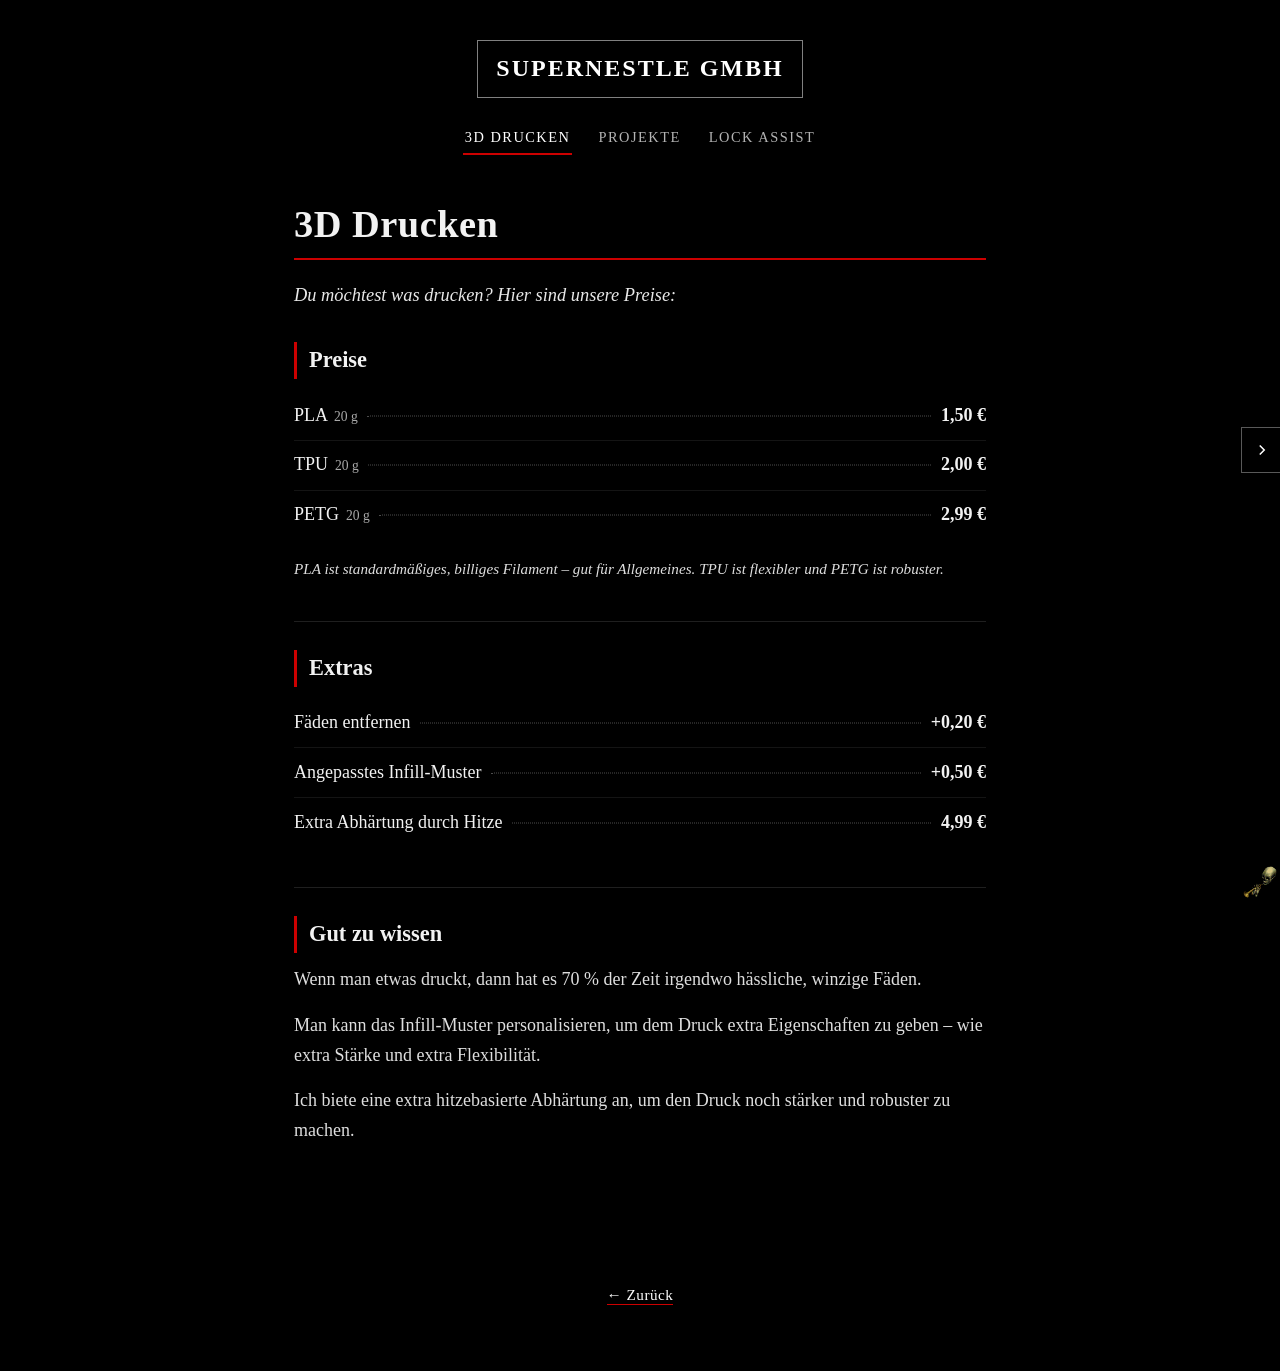
==== 3d-drucken.html @ 5a22e8b3 "Add files via upload" ====
<!DOCTYPE html>
<html lang="de">
<head>
  <meta charset="UTF-8">
  <meta name="viewport" content="width=device-width, initial-scale=1.0">
  <title>3D Drucken &ndash; Stabil</title>
  <link rel="stylesheet" href="besa.css">
</head>
<body>
  <header>
    <a class="brand" href="index.html">SuperNestle GMBH</a>
    <nav class="top-nav">
      <a class="active" href="3d-drucken.html">3D Drucken</a>
      <a href="projekte.html">Projekte</a>
      <a href="lock-assist.html">Lock Assist</a>
    </nav>
  </header>

  <main class="page">
    <h1>3D Drucken</h1>
    <p class="lead">Du m&ouml;chtest was drucken? Hier sind unsere Preise:</p>

    <section class="content-block">
      <h2>Preise</h2>
      <ul class="price-list">
        <li>
          <span class="price-name">PLA <span class="unit">20 g</span></span>
          <span class="price-dots"></span>
          <span class="price-value">1,50 &euro;</span>
        </li>
        <li>
          <span class="price-name">TPU <span class="unit">20 g</span></span>
          <span class="price-dots"></span>
          <span class="price-value">2,00 &euro;</span>
        </li>
        <li>
          <span class="price-name">PETG <span class="unit">20 g</span></span>
          <span class="price-dots"></span>
          <span class="price-value">2,99 &euro;</span>
        </li>
      </ul>
      <p class="note">PLA ist standardm&auml;&szlig;iges, billiges Filament &ndash; gut f&uuml;r Allgemeines. TPU ist flexibler und PETG ist robuster.</p>
    </section>

    <section class="content-block">
      <h2>Extras</h2>
      <ul class="price-list">
        <li>
          <span class="price-name">F&auml;den entfernen</span>
          <span class="price-dots"></span>
          <span class="price-value">+0,20 &euro;</span>
        </li>
        <li>
          <span class="price-name">Angepasstes Infill-Muster</span>
          <span class="price-dots"></span>
          <span class="price-value">+0,50 &euro;</span>
        </li>
        <li>
          <span class="price-name">Extra Abh&auml;rtung durch Hitze</span>
          <span class="price-dots"></span>
          <span class="price-value">4,99 &euro;</span>
        </li>
      </ul>
    </section>

    <section class="content-block">
      <h2>Gut zu wissen</h2>
      <p>Wenn man etwas druckt, dann hat es 70&nbsp;% der Zeit irgendwo h&auml;ssliche, winzige F&auml;den.</p>
      <p>Man kann das Infill-Muster personalisieren, um dem Druck extra Eigenschaften zu geben &ndash; wie extra St&auml;rke und extra Flexibilit&auml;t.</p>
      <p>Ich biete eine extra hitzebasierte Abh&auml;rtung an, um den Druck noch st&auml;rker und robuster zu machen.</p>
    </section>
  </main>

  <footer>
    <a class="back" href="index.html">&larr; Zur&uuml;ck</a>
  </footer>
  <img src="images/gif.gif" alt="" class="corner-gif">
  <script src="script.js"></script>
</body>
</html>
---- besa.css ----
* {
    margin: 0;
    padding: 0;
    box-sizing: border-box;
}

html {
    background-color: #000;
}

body {
    min-height: 100vh;
    display: flex;
    flex-direction: column;
    font-family: "Times New Roman", Times, serif;
    font-size: 18px;
    line-height: 1.65;
    color: #f2f2f2;
    text-align: center;
    overflow-x: hidden;
}

main {
    flex: 1 0 auto;
}

::selection {
    background: #c00;
    color: #fff;
}

a:focus-visible,
button:focus-visible {
    outline: 2px solid #ff4d4d;
    outline-offset: 3px;
}

/* Header */
header {
    padding: 2.5rem 1rem 1.5rem;
}

.brand {
    display: inline-block;
    padding: 8px 18px;
    color: #fff;
    text-decoration: none;
    text-transform: uppercase;
    letter-spacing: 2px;
    font-size: 1.5rem;
    font-weight: 700;
    border: 1px solid rgba(255, 255, 255, 0.5);
    transition: background 0.2s, color 0.2s, border-color 0.2s;
}

.brand:hover {
    background: #fff;
    color: #000;
    border-color: #fff;
}

/* Top navigation */
.top-nav {
    display: flex;
    justify-content: center;
    flex-wrap: wrap;
    gap: 0.5rem 1.5rem;
    margin-top: 1.5rem;
}

.top-nav a {
    padding: 4px 2px;
    color: #b3b3b3;
    text-decoration: none;
    text-transform: uppercase;
    letter-spacing: 1.5px;
    font-size: 0.9rem;
    border-bottom: 2px solid transparent;
    transition: color 0.2s, border-color 0.2s;
}

.top-nav a:hover {
    color: #fff;
}

.top-nav a.active {
    color: #fff;
    border-color: #c00;
}

/* Landing menu */
.home {
    max-width: 1080px;
    margin: 0 auto;
    padding: 1.5rem 1rem 4rem;
}

.menu {
    display: flex;
    flex-wrap: wrap;
    align-items: center;
    justify-content: center;
    gap: 1.25rem;
}

.menu-card {
    position: relative;
    display: flex;
    flex-direction: column;
    gap: 0.75rem;
    flex: 0 0 220px;
    min-height: 260px;
    padding: 2rem 1.75rem;
    text-align: left;
    color: #fff;
    text-decoration: none;
    background: linear-gradient(180deg, rgba(255, 255, 255, 0.05), rgba(255, 255, 255, 0));
    border: 1px solid rgba(255, 255, 255, 0.35);
    transition: transform 0.25s ease, background 0.25s, border-color 0.25s;
}

.menu-card:hover {
    transform: translateY(-6px);
    background: #111;
    border-color: #c00;
}

.menu-index {
    margin-bottom: auto;
    color: #ff4d4d;
    font-size: 0.8rem;
    letter-spacing: 2px;
}

.menu-title {
    font-size: 1.6rem;
    font-weight: 700;
    line-height: 1.15;
}

.menu-desc {
    color: #cfcfcf;
    font-size: 0.95rem;
    line-height: 1.5;
}

.menu-card.featured {
    flex-basis: 280px;
    min-height: 320px;
    background: #c00;
    border-color: #c00;
}

.menu-card.featured:hover {
    background: #a80000;
    border-color: #fff;
}

.menu-card.featured .menu-index {
    color: rgba(255, 255, 255, 0.7);
}

.menu-card.featured .menu-desc {
    color: rgba(255, 255, 255, 0.85);
}

/* Content pages */
.page {
    max-width: 740px;
    margin: 0 auto;
    padding: 1.5rem 1.5rem 4rem;
    text-align: left;
}

.page h1 {
    margin-bottom: 1.25rem;
    padding-bottom: 0.75rem;
    font-size: 2.4rem;
    font-weight: 700;
    line-height: 1.1;
    letter-spacing: 0.5px;
    border-bottom: 2px solid #c00;
}

.lead {
    margin-bottom: 2rem;
    color: #e8e8e8;
    font-size: 1.15rem;
    font-style: italic;
}

.content-block {
    margin-bottom: 2.5rem;
}

.content-block + .content-block {
    padding-top: 1.75rem;
    border-top: 1px solid rgba(255, 255, 255, 0.12);
}

.page h2 {
    margin-bottom: 0.75rem;
    padding-left: 0.75rem;
    font-size: 1.4rem;
    font-weight: 700;
    border-left: 3px solid #c00;
}

.content-block > p {
    margin-bottom: 1rem;
    color: #dedede;
}

/* Price list */
.price-list {
    list-style: none;
    margin-bottom: 1rem;
}

.price-list li {
    display: flex;
    align-items: baseline;
    gap: 0.6rem;
    padding: 0.6rem 0;
    border-bottom: 1px solid rgba(255, 255, 255, 0.08);
}

.price-list li:last-child {
    border-bottom: none;
}

.price-name {
    flex: 0 0 auto;
}

.price-name .unit {
    margin-left: 0.15rem;
    color: #a9a9a9;
    font-size: 0.85rem;
}

.price-dots {
    flex: 1 1 auto;
    min-width: 2rem;
    border-bottom: 1px dotted rgba(255, 255, 255, 0.3);
    transform: translateY(-0.25em);
}

.price-value {
    flex: 0 0 auto;
    font-weight: 700;
    white-space: nowrap;
}

.price-value.sale {
    color: #ff4d4d;
}

.price-value small {
    display: block;
    color: #b0b0b0;
    font-size: 0.75rem;
    font-weight: 400;
    text-align: right;
}

.price-list li.price-label {
    display: block;
    border-bottom: none;
    padding-bottom: 0;
    color: #a9a9a9;
    font-style: italic;
}

.note {
    color: #b9b9b9;
    font-size: 0.95rem;
    font-style: italic;
}

/* Image gallery */
.gallery {
    display: grid;
    grid-template-columns: repeat(2, 1fr);
    gap: 0.75rem;
    margin: 1.25rem 0;
}

.gallery img {
    display: block;
    width: 100%;
    height: auto;
    background: #111;
    border: 1px solid rgba(255, 255, 255, 0.2);
    transition: border-color 0.2s;
}

.gallery img:hover {
    border-color: #c00;
}

/* Footer */
footer {
    flex-shrink: 0;
    padding: 2rem 1rem 4rem;
    color: #8f8f8f;
    font-size: 0.95rem;
}

.back {
    padding-bottom: 1px;
    color: #fff;
    text-decoration: none;
    letter-spacing: 0.5px;
    border-bottom: 1px solid #c00;
}

.back:hover {
    color: #ff4d4d;
}

.corner-gif {
    position: fixed;
    bottom: 0;
    right: 0;
    width: 40px;
    height: auto;
    z-index: -1;
    pointer-events: none;
}

/* Contact panel */
#contactPanel {
    position: fixed;
    top: 50%;
    right: 0;
    width: 260px;
    background: rgba(0, 0, 0, 0.92);
    border: 1px solid rgba(255, 255, 255, 0.35);
    border-right: none;
    z-index: 100;
    transform: translateY(-50%);
    transition: transform 0.35s ease;
}

#contactPanel.retracted {
    transform: translateY(-50%) translateX(100%);
}

#contactToggle {
    position: absolute;
    left: -40px;
    top: 50%;
    transform: translateY(-50%);
    width: 40px;
    height: 46px;
    display: flex;
    align-items: center;
    justify-content: center;
    background: #000;
    color: #fff;
    border: 1px solid rgba(255, 255, 255, 0.35);
    border-right: none;
    font-family: inherit;
    cursor: pointer;
    transition: background 0.2s;
    z-index: 101;
}

#contactToggle:hover {
    background: #c00;
}

#contactToggle svg {
    width: 18px;
    height: 18px;
    fill: none;
    stroke: currentColor;
    stroke-width: 2;
    transition: transform 0.35s ease;
}

#contactPanel.retracted #contactToggle svg {
    transform: rotate(180deg);
}

.contact-inner {
    padding: 1.15rem;
}

.contact-title {
    margin-bottom: 0.75rem;
    padding-bottom: 0.5rem;
    color: #ff4d4d;
    text-transform: uppercase;
    letter-spacing: 2px;
    font-size: 0.8rem;
    border-bottom: 1px solid rgba(255, 255, 255, 0.2);
}

.contact-link {
    display: flex;
    align-items: center;
    gap: 10px;
    padding: 7px 6px;
    color: #f2f2f2;
    text-decoration: none;
    font-size: 15px;
    text-align: left;
    border: 1px solid transparent;
    transition: background 0.2s, border-color 0.2s;
}

.contact-link:hover {
    background: rgba(255, 0, 0, 0.12);
    border-color: rgba(255, 255, 255, 0.15);
}

.contact-icon {
    width: 18px;
    height: 18px;
    fill: currentColor;
    flex-shrink: 0;
}

.contact-name {
    margin-top: 0.75rem;
    padding-top: 0.75rem;
    color: #bdbdbd;
    font-size: 0.9rem;
    font-style: italic;
    letter-spacing: 1px;
    border-top: 1px solid rgba(255, 255, 255, 0.2);
}

/* Responsive */
@media (max-width: 640px) {
    body {
        font-size: 17px;
    }

    .brand {
        font-size: 1.15rem;
        letter-spacing: 1.5px;
        padding: 6px 12px;
    }

    .top-nav {
        gap: 0.25rem 1rem;
    }

    .top-nav a {
        font-size: 0.8rem;
    }

    .menu {
        flex-direction: column;
    }

    .menu-card,
    .menu-card.featured {
        flex-basis: auto;
        width: 100%;
        max-width: 340px;
        min-height: 190px;
        padding: 1.5rem;
    }

    .page {
        padding: 1rem 1.25rem 3rem;
    }

    .page h1 {
        font-size: 1.8rem;
    }

    .gallery {
        grid-template-columns: 1fr;
    }

    #contactPanel {
        width: 230px;
    }

    .contact-link {
        font-size: 14px;
    }
}
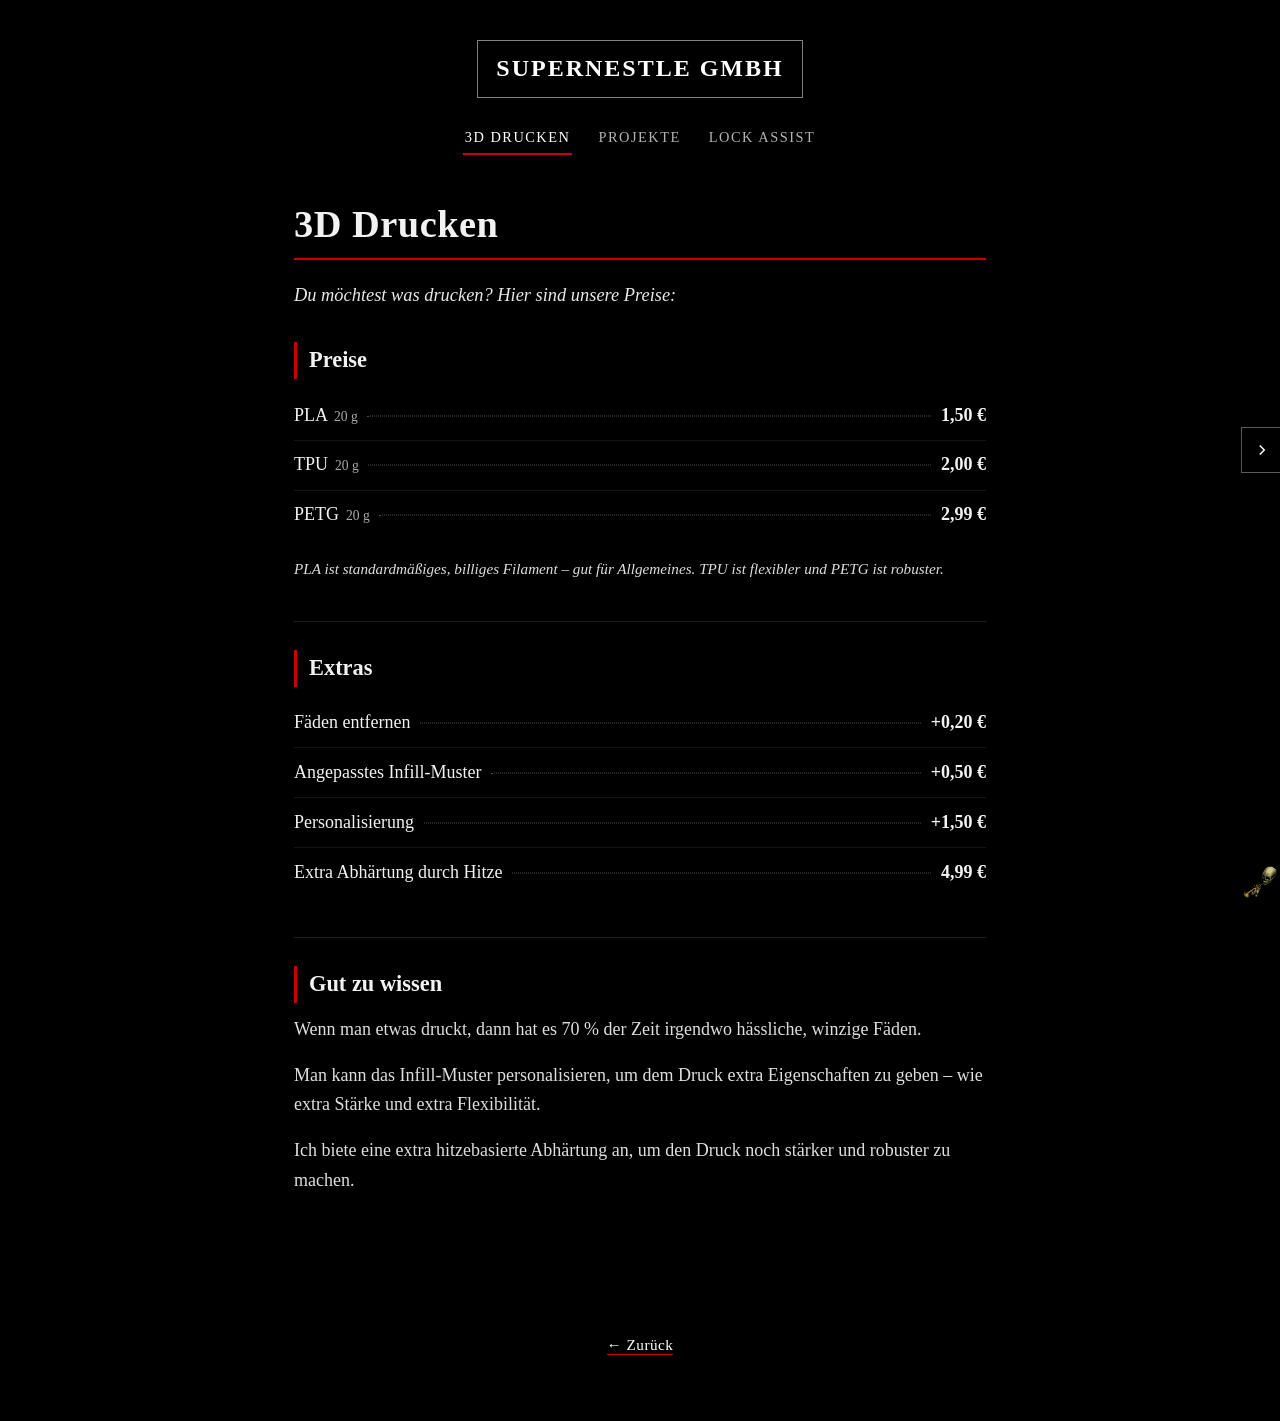
==== commit e113ccca: "Update 3d-drucken.html" ====
--- a/3d-drucken.html
+++ b/3d-drucken.html
@@ -56,6 +56,11 @@
           <span class="price-value">+0,50 &euro;</span>
         </li>
         <li>
+          <span class="price-name">Personalisierung</span>
+          <span class="price-dots"></span>
+          <span class="price-value">+1,50 &euro;</span>
+        </li>
+        <li>
           <span class="price-name">Extra Abh&auml;rtung durch Hitze</span>
           <span class="price-dots"></span>
           <span class="price-value">4,99 &euro;</span>
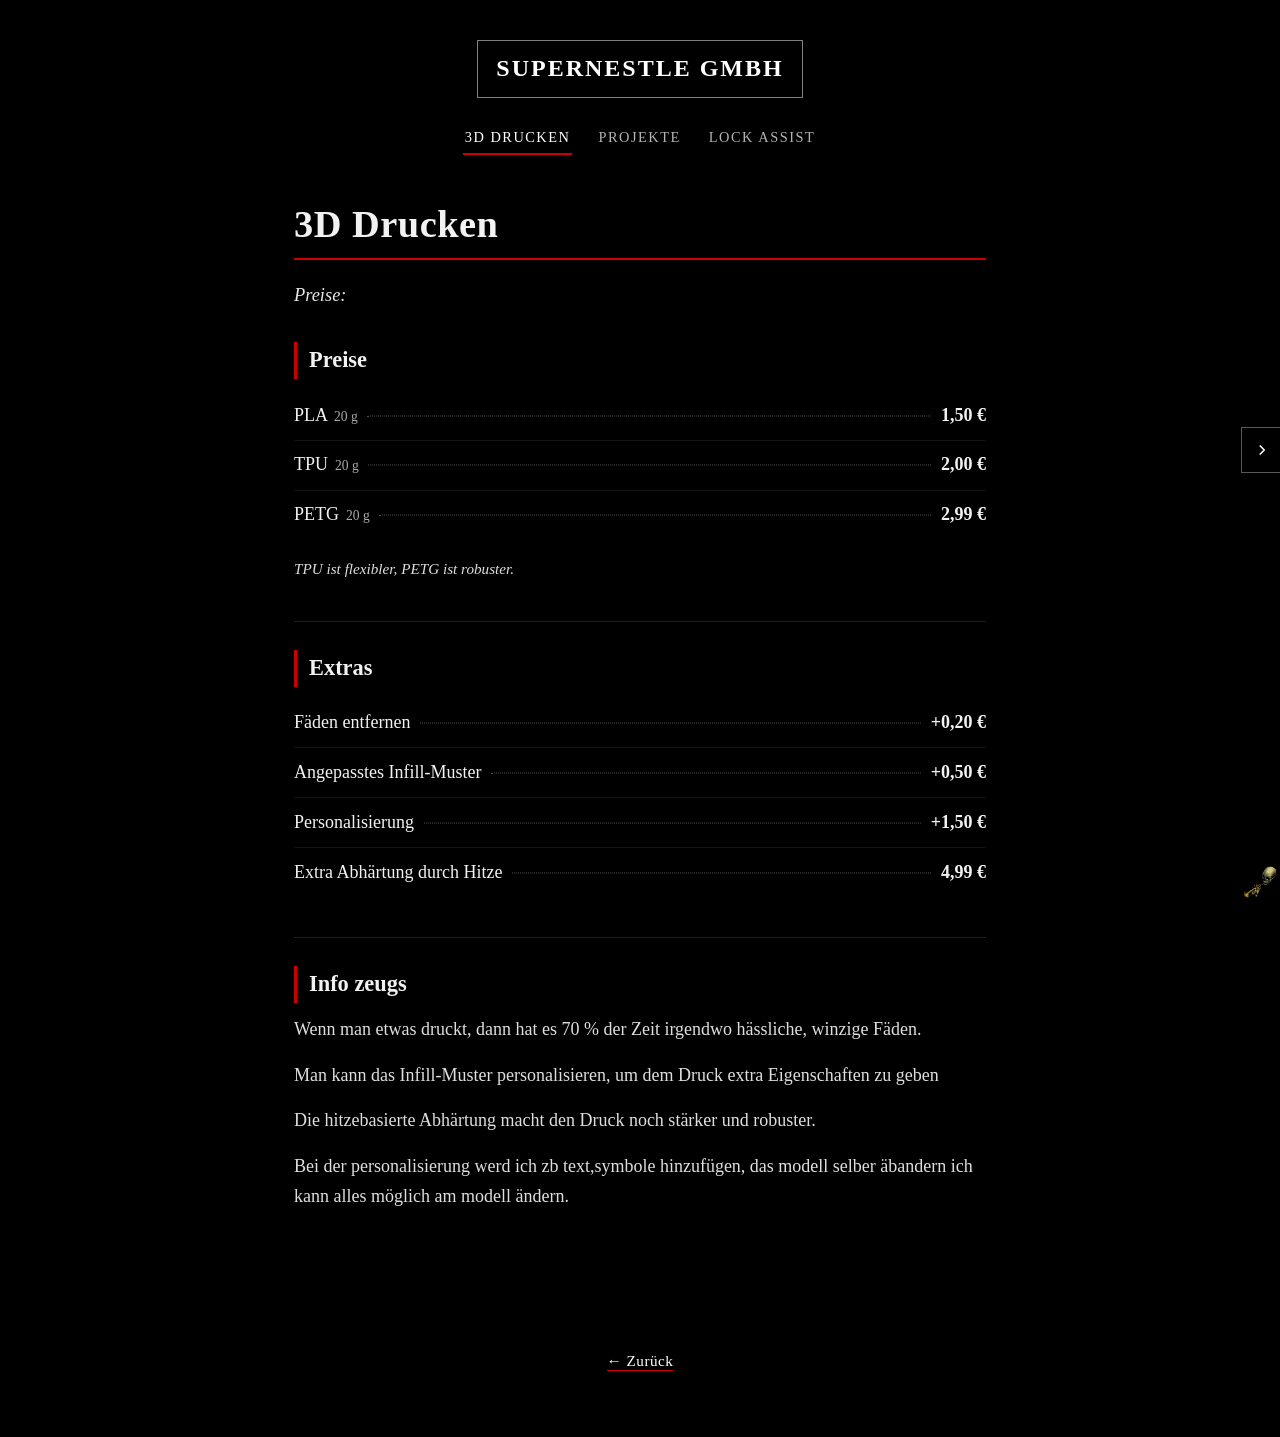
==== commit b230668b: "Update 3d-drucken.html" ====
--- a/3d-drucken.html
+++ b/3d-drucken.html
@@ -18,7 +18,7 @@
 
   <main class="page">
     <h1>3D Drucken</h1>
-    <p class="lead">Du m&ouml;chtest was drucken? Hier sind unsere Preise:</p>
+    <p class="lead">Preise:</p>
 
     <section class="content-block">
       <h2>Preise</h2>
@@ -39,7 +39,7 @@
           <span class="price-value">2,99 &euro;</span>
         </li>
       </ul>
-      <p class="note">PLA ist standardm&auml;&szlig;iges, billiges Filament &ndash; gut f&uuml;r Allgemeines. TPU ist flexibler und PETG ist robuster.</p>
+      <p class="note">TPU ist flexibler, PETG ist robuster.</p>
     </section>
 
     <section class="content-block">
@@ -69,10 +69,11 @@
     </section>
 
     <section class="content-block">
-      <h2>Gut zu wissen</h2>
+      <h2>Info zeugs</h2>
       <p>Wenn man etwas druckt, dann hat es 70&nbsp;% der Zeit irgendwo h&auml;ssliche, winzige F&auml;den.</p>
-      <p>Man kann das Infill-Muster personalisieren, um dem Druck extra Eigenschaften zu geben &ndash; wie extra St&auml;rke und extra Flexibilit&auml;t.</p>
-      <p>Ich biete eine extra hitzebasierte Abh&auml;rtung an, um den Druck noch st&auml;rker und robuster zu machen.</p>
+      <p>Man kann das Infill-Muster personalisieren, um dem Druck extra Eigenschaften zu geben</p>
+      <p>Die hitzebasierte Abh&auml;rtung macht den Druck noch st&auml;rker und robuster.</p>
+      <p>Bei der personalisierung werd ich zb text,symbole hinzufügen, das modell selber äbandern ich kann alles möglich am modell ändern.</p>
     </section>
   </main>
 
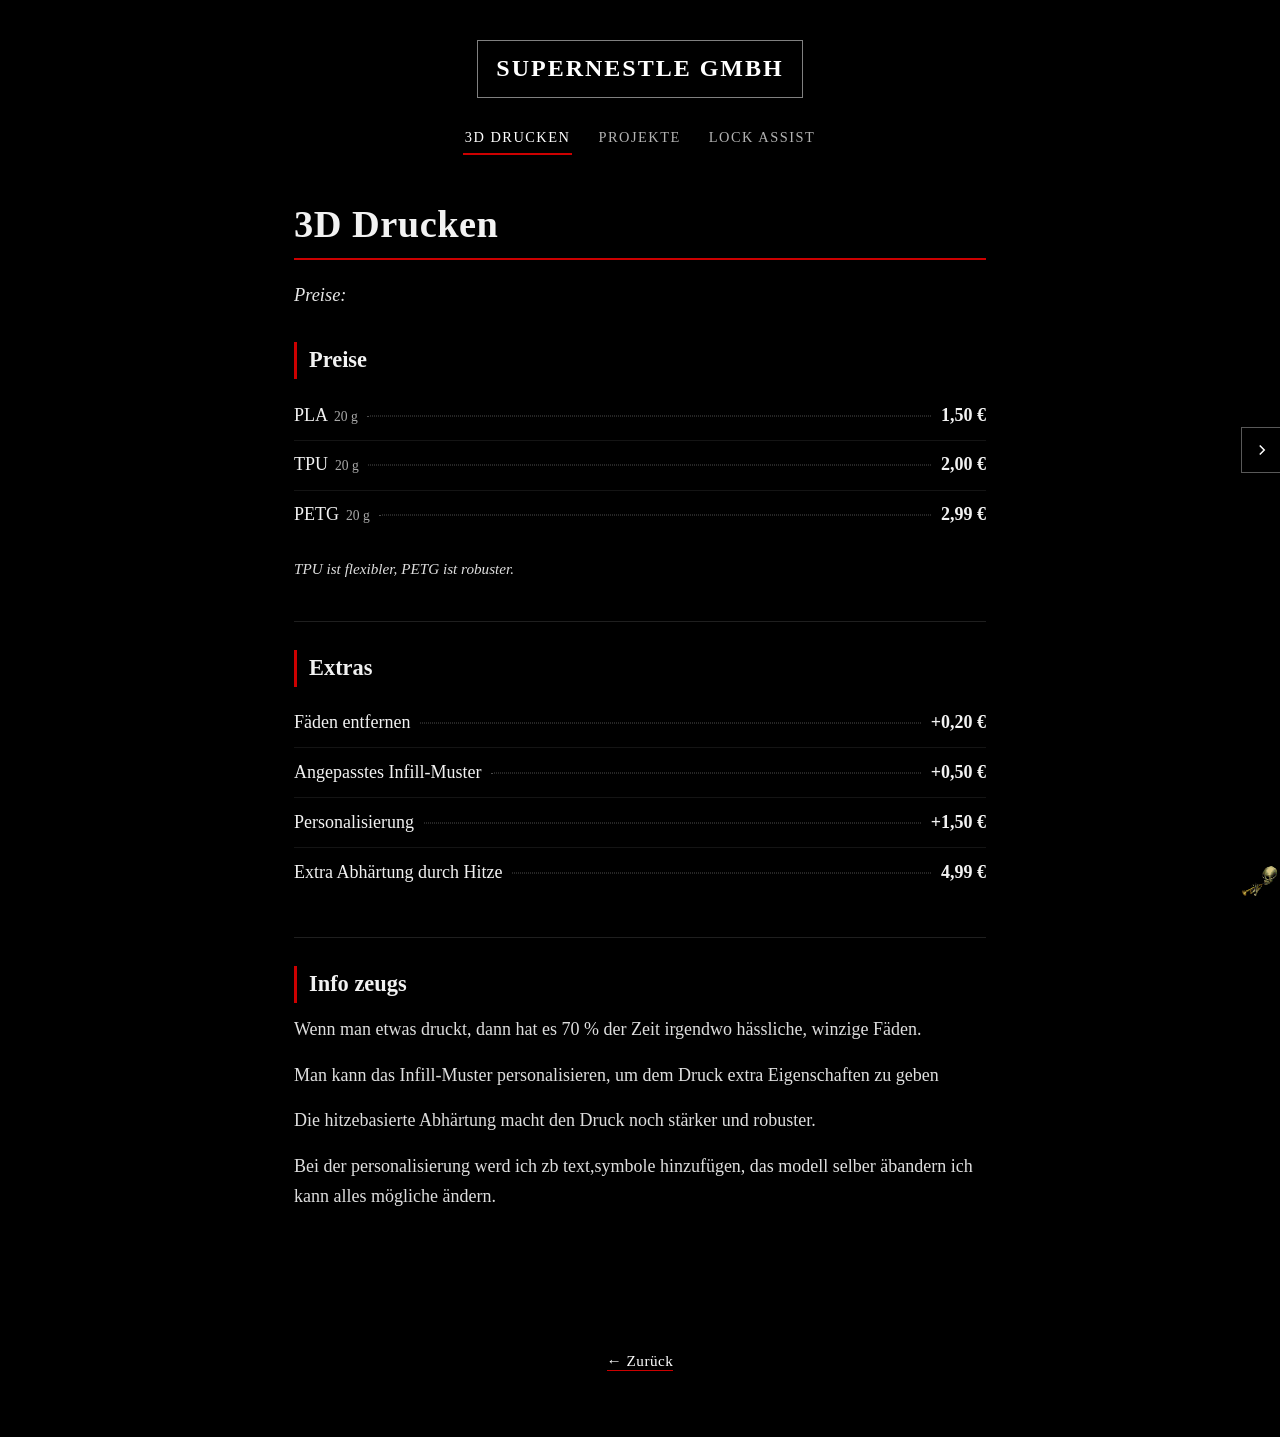
==== commit b375ea9e: "Update 3d-drucken.html" ====
--- a/3d-drucken.html
+++ b/3d-drucken.html
@@ -73,7 +73,7 @@
       <p>Wenn man etwas druckt, dann hat es 70&nbsp;% der Zeit irgendwo h&auml;ssliche, winzige F&auml;den.</p>
       <p>Man kann das Infill-Muster personalisieren, um dem Druck extra Eigenschaften zu geben</p>
       <p>Die hitzebasierte Abh&auml;rtung macht den Druck noch st&auml;rker und robuster.</p>
-      <p>Bei der personalisierung werd ich zb text,symbole hinzufügen, das modell selber äbandern ich kann alles möglich am modell ändern.</p>
+      <p>Bei der personalisierung werd ich zb text,symbole hinzufügen, das modell selber äbandern ich kann alles mögliche ändern.</p>
     </section>
   </main>
 
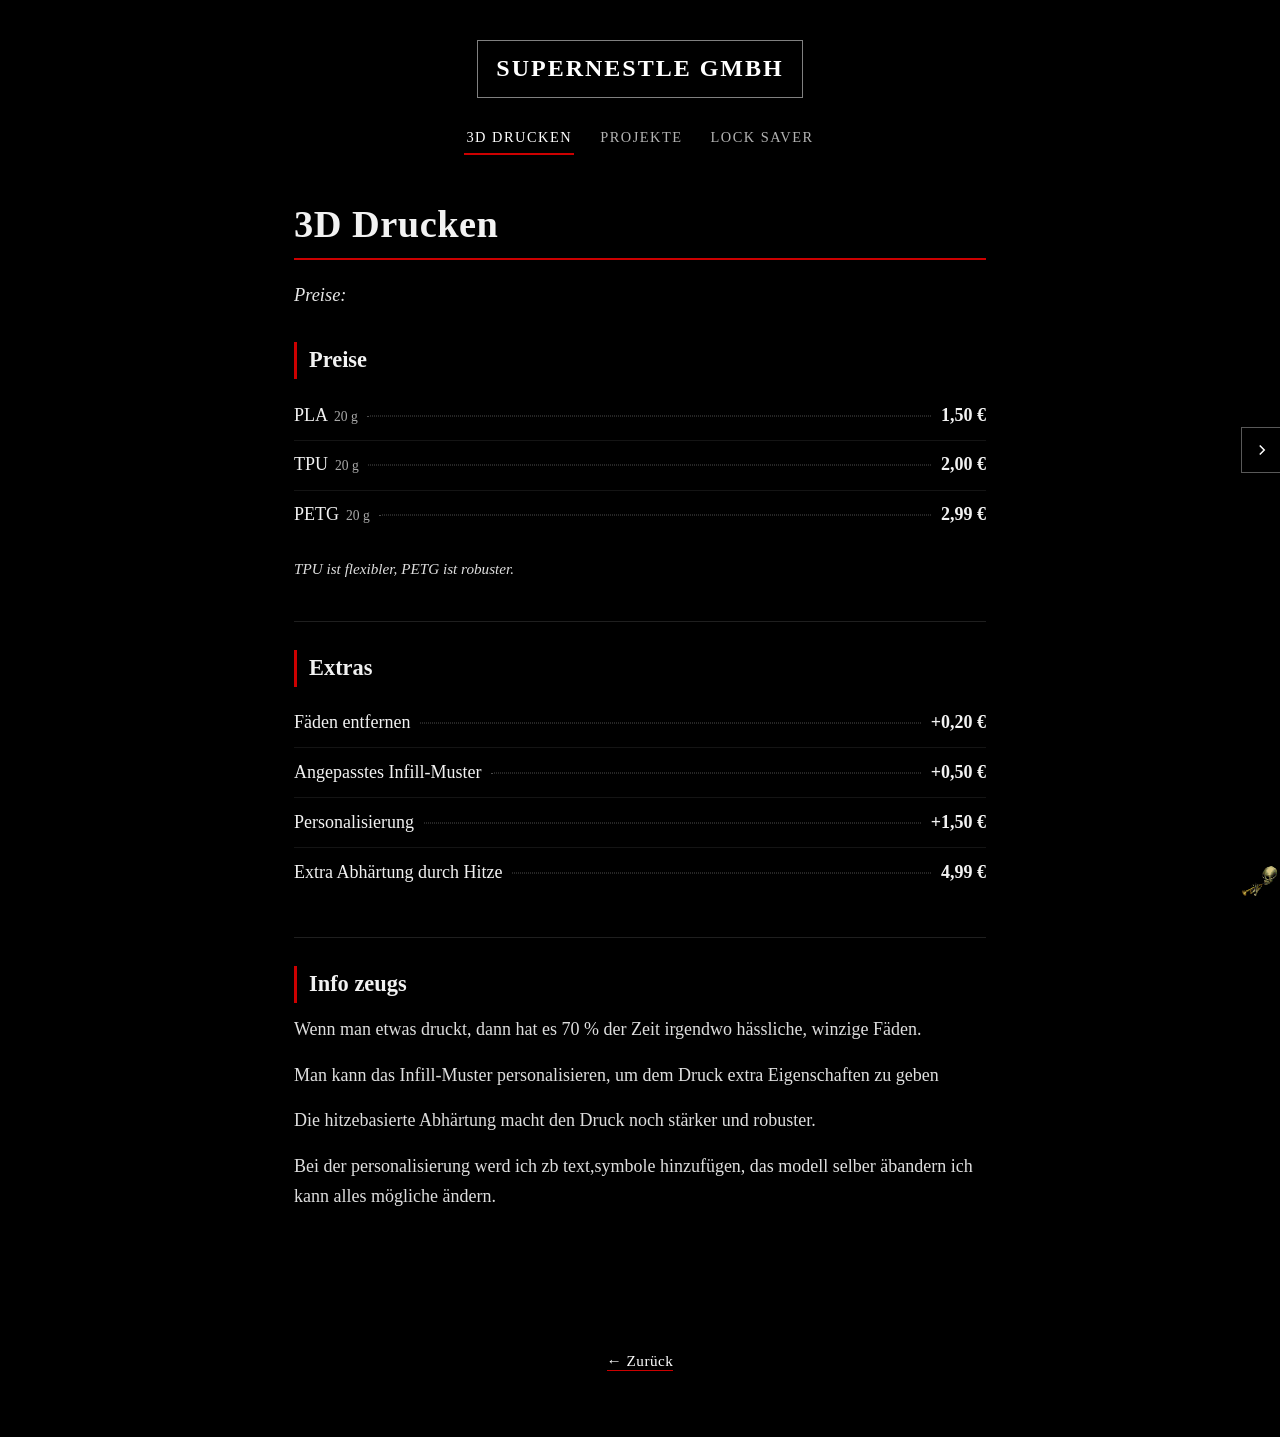
==== commit bc5eb18a: "Rename 'Lock Assist' to 'Lock Saver' in navigation" ====
--- a/3d-drucken.html
+++ b/3d-drucken.html
@@ -12,7 +12,7 @@
     <nav class="top-nav">
       <a class="active" href="3d-drucken.html">3D Drucken</a>
       <a href="projekte.html">Projekte</a>
-      <a href="lock-assist.html">Lock Assist</a>
+      <a href="lock-assist.html">Lock Saver</a>
     </nav>
   </header>
 
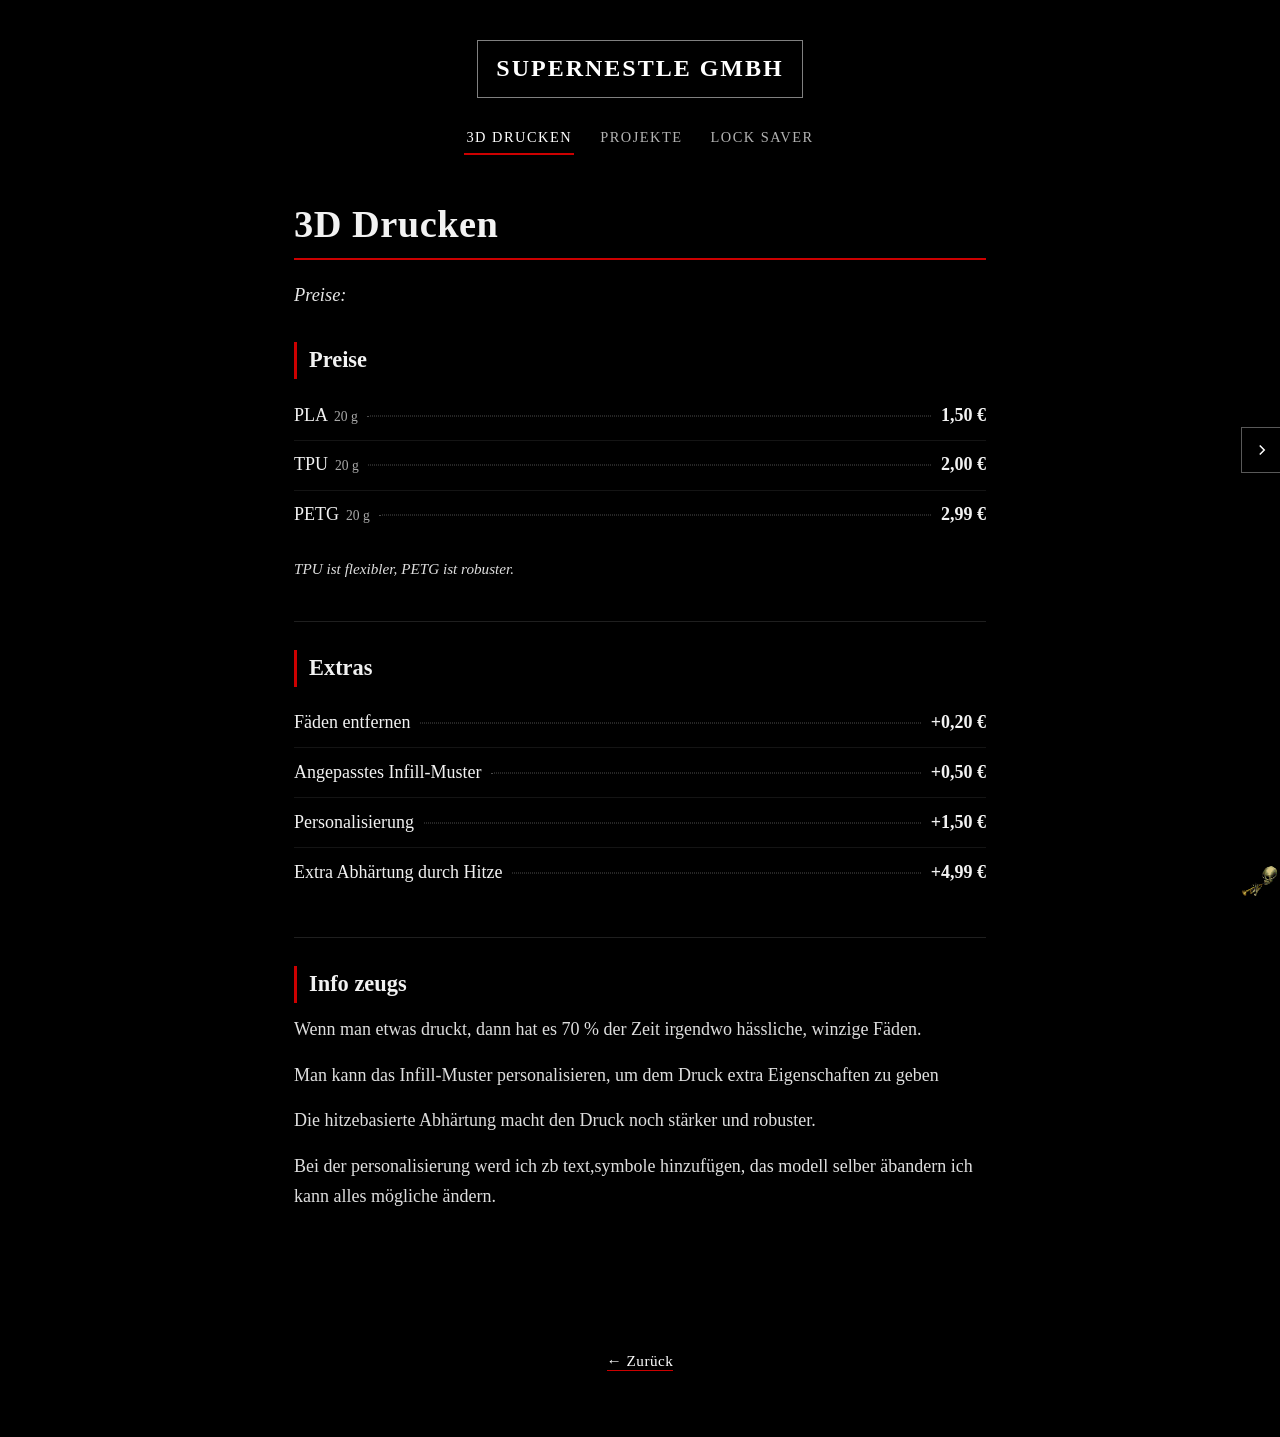
==== commit 4709fdc3: "Change price format to include a plus sign" ====
--- a/3d-drucken.html
+++ b/3d-drucken.html
@@ -63,7 +63,7 @@
         <li>
           <span class="price-name">Extra Abh&auml;rtung durch Hitze</span>
           <span class="price-dots"></span>
-          <span class="price-value">4,99 &euro;</span>
+          <span class="price-value">+4,99 &euro;</span>
         </li>
       </ul>
     </section>
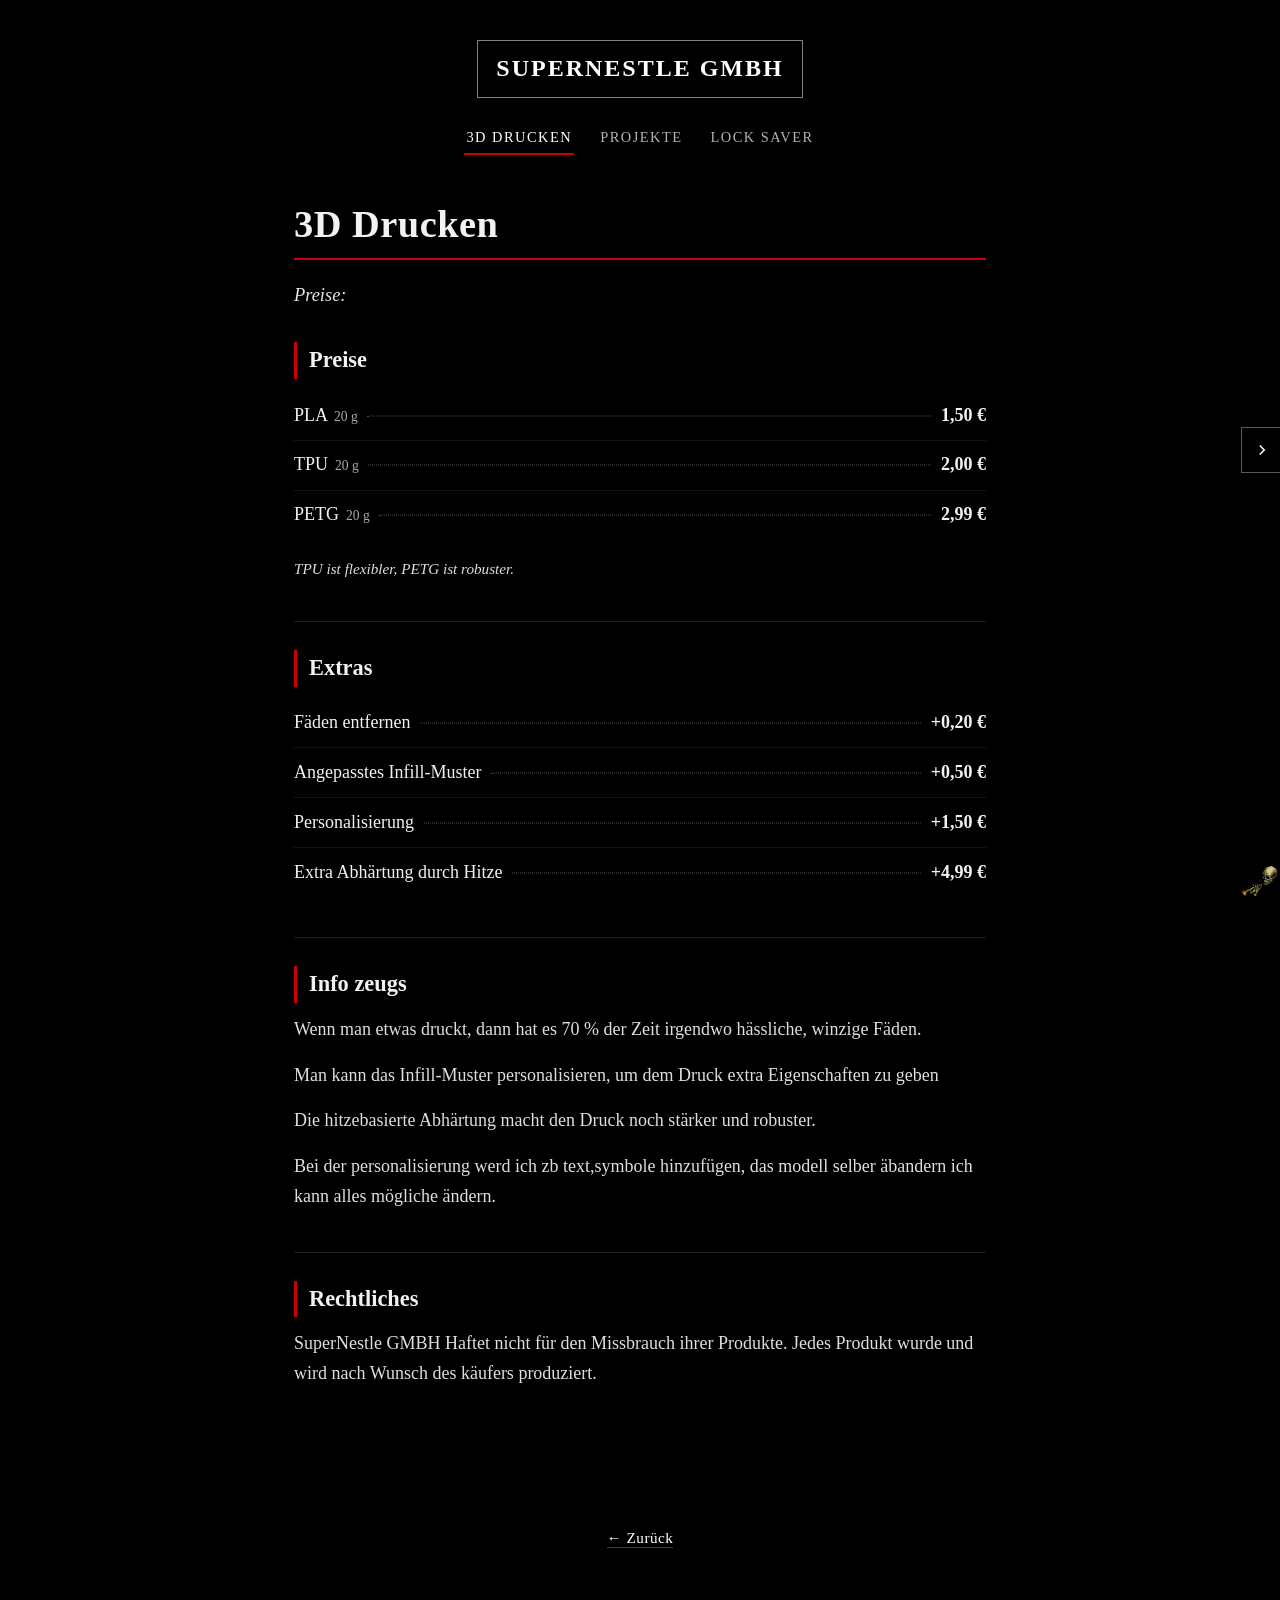
==== commit f5cc2a4a: "Add legal section to 3d-drucken.html" ====
--- a/3d-drucken.html
+++ b/3d-drucken.html
@@ -75,8 +75,11 @@
       <p>Die hitzebasierte Abh&auml;rtung macht den Druck noch st&auml;rker und robuster.</p>
       <p>Bei der personalisierung werd ich zb text,symbole hinzufügen, das modell selber äbandern ich kann alles mögliche ändern.</p>
     </section>
+    <section class="content-block">
+      <h2>Rechtliches</h2>
+      <p>SuperNestle GMBH Haftet nicht für den Missbrauch ihrer Produkte. Jedes Produkt wurde und wird nach Wunsch des käufers produziert.</p>
   </main>
-
+</section>
   <footer>
     <a class="back" href="index.html">&larr; Zur&uuml;ck</a>
   </footer>
